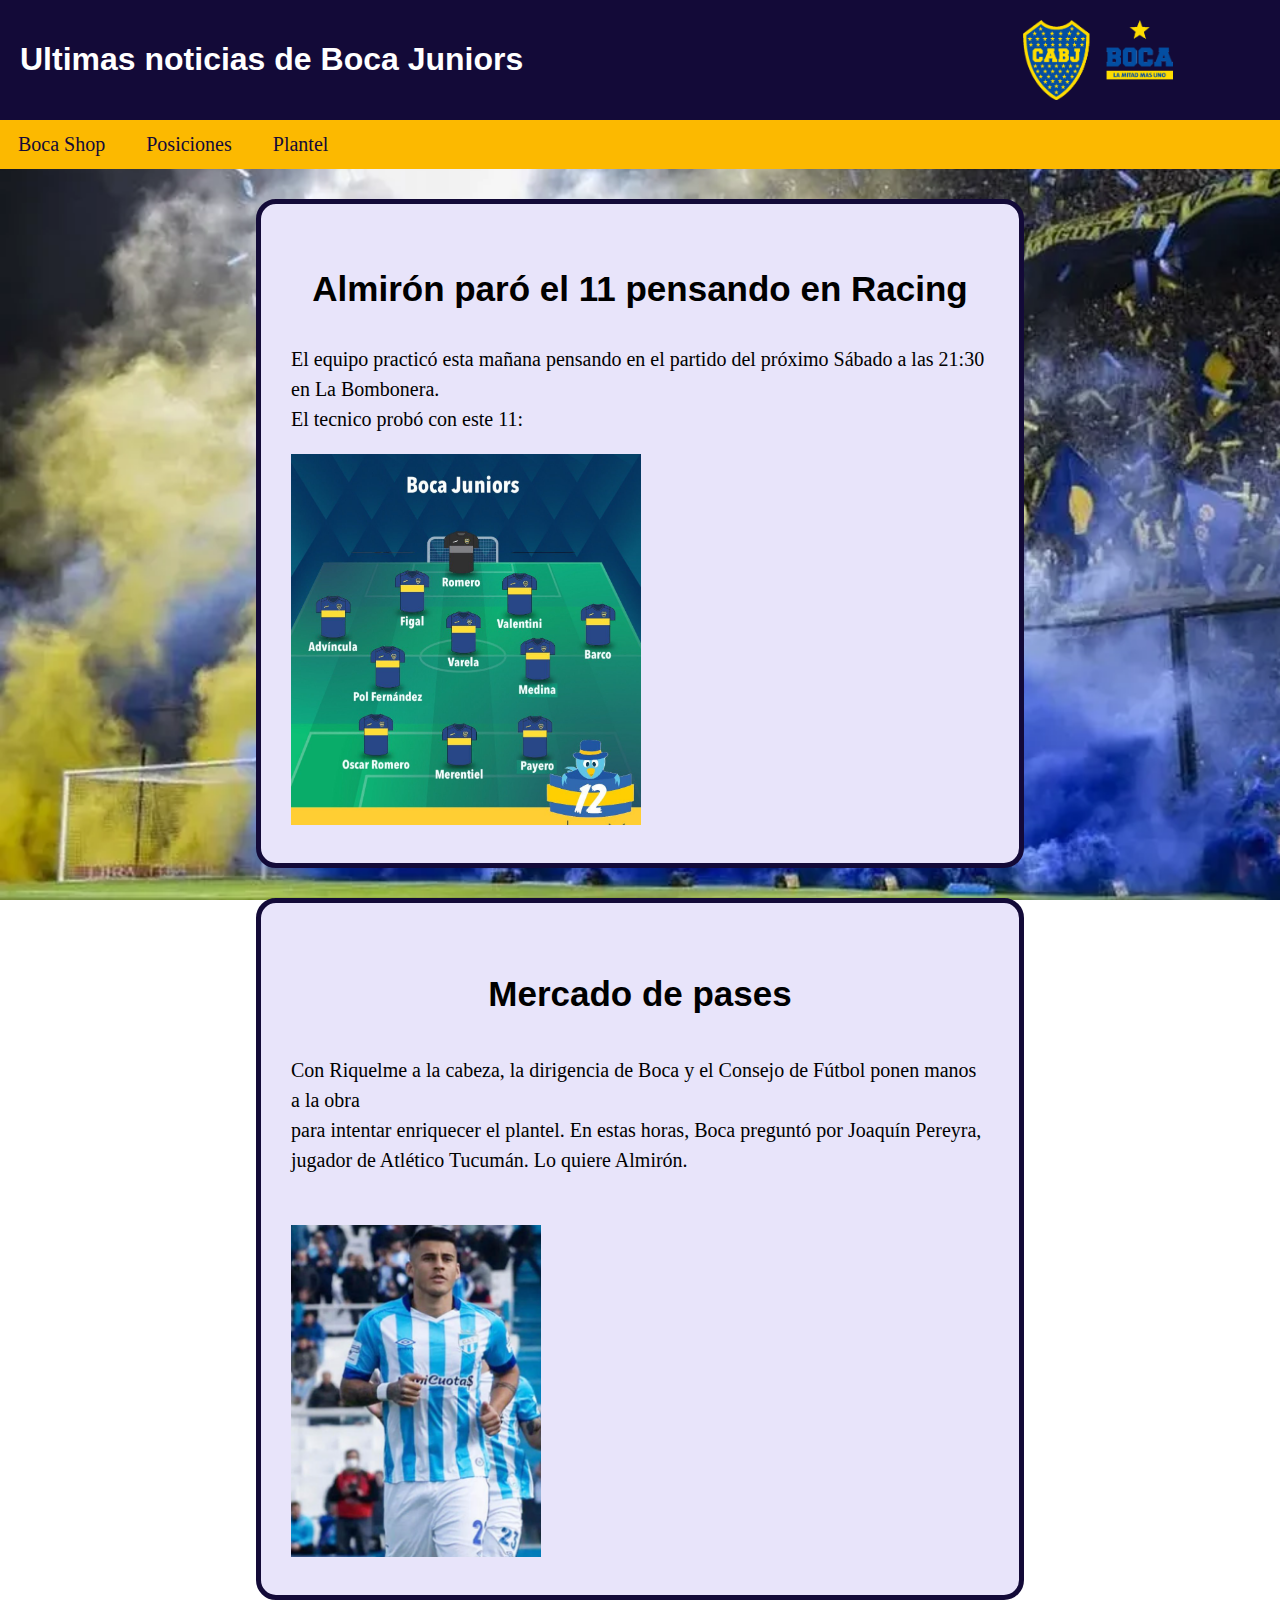
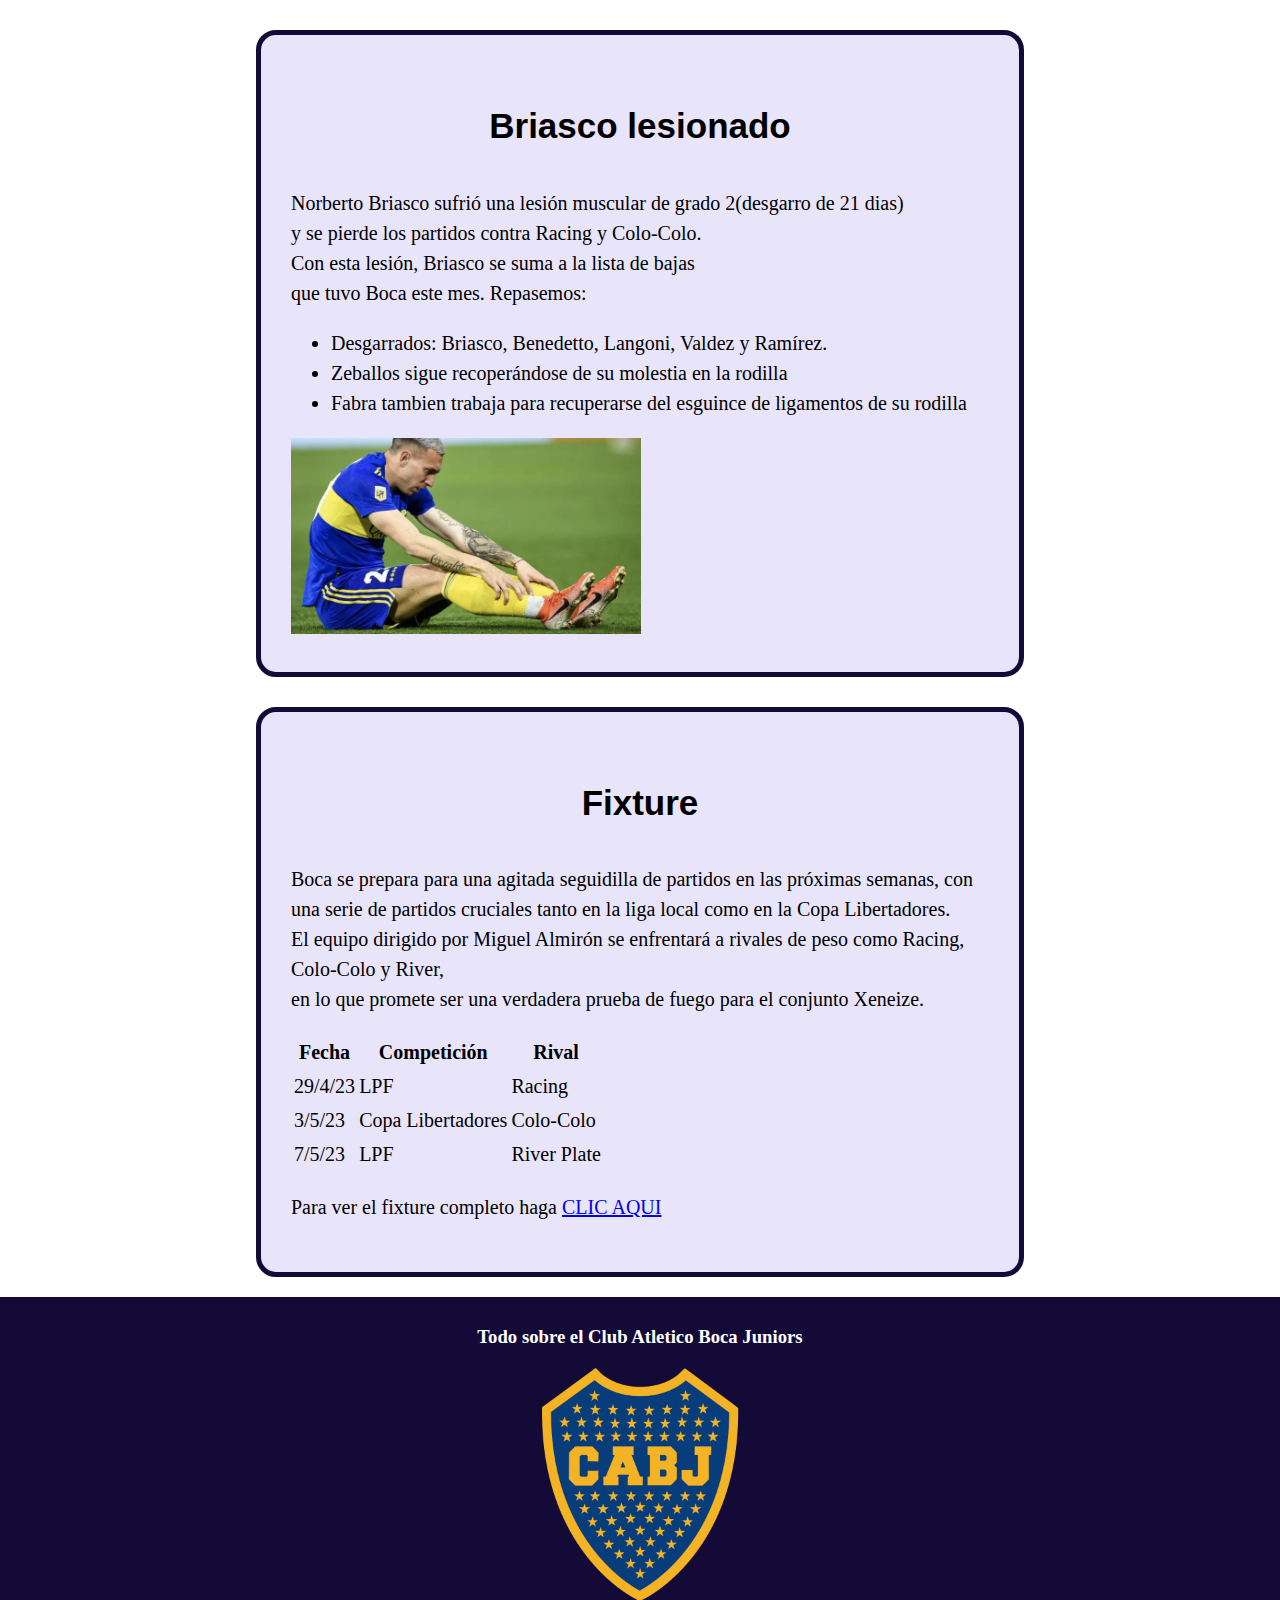
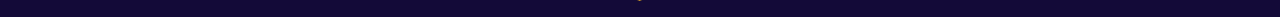
==== pages/boca.html @ 6c1025e1 "primera version" ====
<!DOCTYPE html>
<html lang="es">
<head>
    <meta charset="UTF-8">
    <meta http-equiv="X-UA-Compatible" content="IE=edge">
    <meta name="viewport" content="width=device-width, initial-scale=1.0">
    <title>Esto es Boca</title>
    <link rel="stylesheet" href="../css/estilos.css">
</head>
<body>
  <header>
    <h1>Ultimas noticias de Boca Juniors</h1>
    <img src="../imgs/LogoBocaPng.png" alt="escudo de Boca" width="150px">
  </header>

  <nav>
    <ul>
      <li><a href="#">Boca Shop</a></li>
      <li><a href="#">Posiciones</a></li>
      <li><a href="#">Plantel</a></li>
    </ul>
  </nav>

   <div class="cajas">
     <h2 class="titulos">Almirón paró el 11 pensando en Racing</h2>
     <p>El equipo practicó esta mañana pensando en el partido del próximo Sábado a las 21:30 en La Bombonera.<br>
      El tecnico probó con este 11:</p>
     <img id="equipo" src="../imgs/OnceBoca.jpg" alt="S. Romero; Advíncula, Figal, Valentini, Barco; Pol Fernández, Varela, Medina; O. Romero, Merentiel, Payero." width="350px"><br>
   </div>

  <div class="cajas">
    <h3 class="titulos">Mercado de pases</h3>
    <p>Con Riquelme a la cabeza, la dirigencia de Boca y el Consejo de Fútbol ponen manos a la obra<br>
      para intentar enriquecer el plantel. En estas horas, Boca preguntó por Joaquín Pereyra,<br>
      jugador  de Atlético Tucumán. Lo quiere Almirón.</p><br>
      <img src="../imgs/JoaquinPereyra.png" alt="Foto de Joaquin Pereyra" width="250px">
  </div>


  <div class="cajas">
    <h3 class="titulos">Briasco lesionado</h3>
    <p>Norberto Briasco sufrió una lesión muscular de grado 2(desgarro de 21 dias)<br>
       y se pierde los partidos contra Racing y Colo-Colo.<br>
       Con esta lesión, Briasco se suma a la lista de bajas<br>
       que tuvo Boca este mes. Repasemos:<br></p>
      <ul>
        <li>Desgarrados: Briasco, Benedetto, Langoni, Valdez y Ramírez.</li>
        <li>Zeballos sigue recoperándose de su molestia en la rodilla</li>
        <li>Fabra tambien trabaja para recuperarse del esguince de ligamentos de su rodilla</li>
      </ul>
    <img src="../imgs/Briasco.jpg" alt="Foto de Norberto Briasco" width="350px">
  </div>


  <div class="cajas">
    <h3 class="titulos">Fixture</h3>
    <p>Boca se prepara para una agitada seguidilla de partidos en las próximas semanas, con una serie de partidos cruciales tanto en la liga local como en la Copa Libertadores.<br>
      El equipo dirigido por Miguel Almirón se enfrentará a rivales de peso como Racing, Colo-Colo y River,<br>
      en lo que promete ser una verdadera prueba de fuego para el conjunto Xeneize.</p>
    <table id="tabla">
        <tr>
          <th>Fecha</th>
          <th>Competición</th>
          <th>Rival</th>
        </tr>
        <tr>
          <td>29/4/23</td>
          <td>LPF</td>
          <td>Racing</td>
        </tr>
        <tr>
          <td>3/5/23</td>
          <td>Copa Libertadores</td>
          <td>Colo-Colo</td>
        </tr>
        <tr>
          <td>7/5/23</td>
          <td>LPF</td>
          <td>River Plate</td>
        </tr>
      </table>
      <P>Para ver el fixture completo haga <a href="fixture.html">CLIC AQUI</a></P>
    </div>

      <footer>
      <h3>Todo sobre el Club Atletico Boca Juniors</h3>
       <a href="https://es.wikipedia.org/wiki/Club_Atl%C3%A9tico_Boca_Juniors" target="_blank"><img src="../imgs/BocaEscudo.png" alt="CABJ" title="Todo sobre Boca" width="200px"></a>
      </footer>
</body>
</html>
---- css/estilos.css ----
body {
    font-family: Calibri;
    margin: 0;
    padding: 0;
  }
  
  /* encabezado */
 header {
    font-family: Verdana, Geneva, Tahoma, sans-serif;
    background-color: #130a38;
    color: #fff;
    padding: 20px;
    display: flex;
  }
  header img {
    margin-left: 500px;
  }

  /* menú de navegación */
 nav {
    background: #fcb900;
    padding: 10px;
    font-size: 20px;
  }
  
  nav ul {
    list-style: none;
    margin: 0;
    padding: 0;
  }
  
  nav li {
    display: inline-block;
    margin-right: 20px;
    padding: 3px;
  }
  
  nav a {
    color: #130a38 ;
    text-decoration: none;
    padding: 5px;
  }
  
  nav a:hover{
    background-color: #130a38;
    padding: 10px;
    color: #fcb900;;
  }

  /*cuerpo*/
  body {
      background-image: url(../imgs/LaBombonera.jpg);
      background-repeat: no-repeat;
      background-attachment: fixed;
      background-size: cover;
  }

  .cajas {
    background-color: rgb(232, 228, 250);
    font-size: 20px;
    line-height: 1.5;
    border: 5px solid #130a38;
    border-radius: 20px;
    margin-left: 20%;
    margin-right: 20%;
    margin-top: 30px;
    margin-bottom: 20px;
    padding: 30px;
  }

  .titulos {
    display: flex;
    justify-content: center;
    font-size: 35px;
    font-family:'Gill Sans', 'Gill Sans MT', Calibri, 'Trebuchet MS', sans-serif;
  }

  #equipo {

  }



  
  /*pie de pagina*/
  footer {
    background-color: #130a38;
    color: #fff;
    padding: 10px;
    text-align: center;
  }
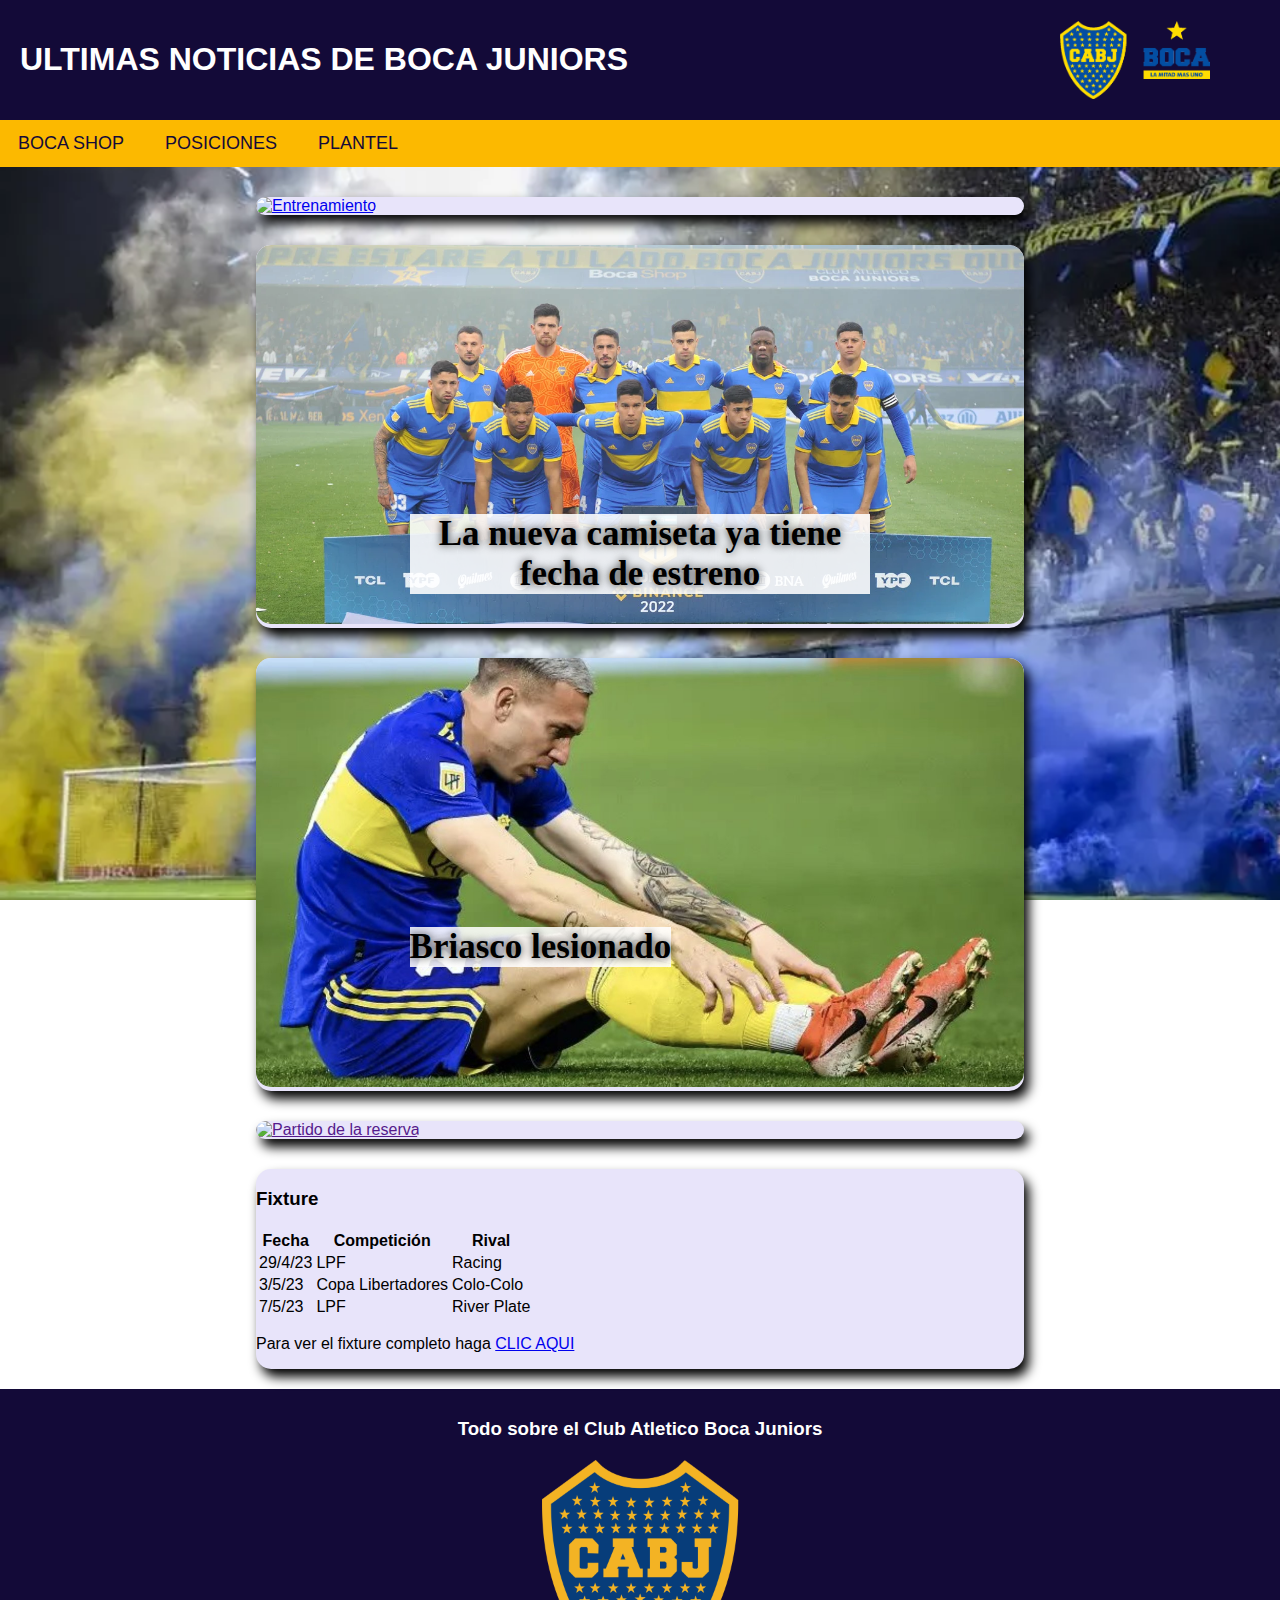
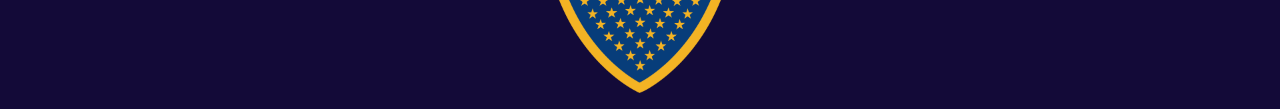
==== commit 45b967fc: "primera version" ====
--- a/pages/boca.html
+++ b/pages/boca.html
@@ -6,58 +6,54 @@
     <meta name="viewport" content="width=device-width, initial-scale=1.0">
     <title>Esto es Boca</title>
     <link rel="stylesheet" href="../css/estilos.css">
+    <link rel="preconnect" href="https://fonts.googleapis.com">
+    <link rel="preconnect" href="https://fonts.gstatic.com" crossorigin>
+    <link href="https://fonts.googleapis.com/css2?family=Roboto+Condensed:wght@300&display=swap" rel="stylesheet">
+    
+
 </head>
 <body>
   <header>
-    <h1>Ultimas noticias de Boca Juniors</h1>
+    <h1>ULTIMAS NOTICIAS DE BOCA JUNIORS</h1>
     <img src="../imgs/LogoBocaPng.png" alt="escudo de Boca" width="150px">
   </header>
 
   <nav>
     <ul>
-      <li><a href="#">Boca Shop</a></li>
-      <li><a href="#">Posiciones</a></li>
-      <li><a href="#">Plantel</a></li>
+      <li><a href="https://www.bocashop.com.ar/" target="_blank">BOCA SHOP</a></li>
+      <li><a href="https://www.promiedos.com.ar/primera" target="_blank">POSICIONES</a></li>
+      <li><a href="https://www.bocajuniors.com.ar/el-club/plantel-futbol" target="_blank">PLANTEL</a></li>
     </ul>
   </nav>
 
+
    <div class="cajas">
-     <h2 class="titulos">Almirón paró el 11 pensando en Racing</h2>
-     <p>El equipo practicó esta mañana pensando en el partido del próximo Sábado a las 21:30 en La Bombonera.<br>
-      El tecnico probó con este 11:</p>
-     <img id="equipo" src="../imgs/OnceBoca.jpg" alt="S. Romero; Advíncula, Figal, Valentini, Barco; Pol Fernández, Varela, Medina; O. Romero, Merentiel, Payero." width="350px"><br>
-   </div>
+    <h3 class="title"><a href="#">Almirón paró el 11 para el Domingo</a></h3>
+     <a href="#"><img src="../imgs/Entrenamiento.png" alt="Entrenamiento"></a>
+  </div>
+
+  
 
   <div class="cajas">
-    <h3 class="titulos">Mercado de pases</h3>
-    <p>Con Riquelme a la cabeza, la dirigencia de Boca y el Consejo de Fútbol ponen manos a la obra<br>
-      para intentar enriquecer el plantel. En estas horas, Boca preguntó por Joaquín Pereyra,<br>
-      jugador  de Atlético Tucumán. Lo quiere Almirón.</p><br>
-      <img src="../imgs/JoaquinPereyra.png" alt="Foto de Joaquin Pereyra" width="250px">
+    <h3 class="title"><a href="#">La nueva camiseta ya tiene fecha de estreno</a></h3>
+    <a href="#"><img src="../imgs/OnceBoca.jpg" alt="Foto del equipo"></a>
+</div>
+
+
+  <div class="cajas">
+    <h3 class="title"><a href="#">Briasco lesionado</a></h3>
+     <a href="#"><img src="../imgs/Briasco.jpg" alt="Norberto Briasco"></a>
+  </div>
+
+  <div class="cajas">
+   <h3 class="title"><a href="#">La reserva cayó por la mínima</a></h3>
+    <a href=""><img src="../imgs/Reserva.jpg" alt="Partido de la reserva"></a>
   </div>
 
 
   <div class="cajas">
-    <h3 class="titulos">Briasco lesionado</h3>
-    <p>Norberto Briasco sufrió una lesión muscular de grado 2(desgarro de 21 dias)<br>
-       y se pierde los partidos contra Racing y Colo-Colo.<br>
-       Con esta lesión, Briasco se suma a la lista de bajas<br>
-       que tuvo Boca este mes. Repasemos:<br></p>
-      <ul>
-        <li>Desgarrados: Briasco, Benedetto, Langoni, Valdez y Ramírez.</li>
-        <li>Zeballos sigue recoperándose de su molestia en la rodilla</li>
-        <li>Fabra tambien trabaja para recuperarse del esguince de ligamentos de su rodilla</li>
-      </ul>
-    <img src="../imgs/Briasco.jpg" alt="Foto de Norberto Briasco" width="350px">
-  </div>
-
-
-  <div class="cajas">
-    <h3 class="titulos">Fixture</h3>
-    <p>Boca se prepara para una agitada seguidilla de partidos en las próximas semanas, con una serie de partidos cruciales tanto en la liga local como en la Copa Libertadores.<br>
-      El equipo dirigido por Miguel Almirón se enfrentará a rivales de peso como Racing, Colo-Colo y River,<br>
-      en lo que promete ser una verdadera prueba de fuego para el conjunto Xeneize.</p>
-    <table id="tabla">
+       <h3 id="fixture">Fixture</h3>
+    <table>
         <tr>
           <th>Fecha</th>
           <th>Competición</th>
@@ -80,7 +76,8 @@
         </tr>
       </table>
       <P>Para ver el fixture completo haga <a href="fixture.html">CLIC AQUI</a></P>
-    </div>
+  </div>
+
 
       <footer>
       <h3>Todo sobre el Club Atletico Boca Juniors</h3>
--- a/css/estilos.css
+++ b/css/estilos.css
@@ -1,26 +1,25 @@
-body {
-    font-family: Calibri;
-    margin: 0;
-    padding: 0;
+
+/* encabezado */
+header {
+  background-color: #130a38;
+  font-family: 'Roboto', sans-serif;
+  font-weight: bold;
+  color: #ffffff;
+  padding: 20px;
+  display: flex;
+  justify-content: space-between;
+  align-items: center;
   }
-  
-  /* encabezado */
- header {
-    font-family: Verdana, Geneva, Tahoma, sans-serif;
-    background-color: #130a38;
-    color: #fff;
-    padding: 20px;
-    display: flex;
-  }
-  header img {
-    margin-left: 500px;
+  header img { 
+    margin-right: 50px;
+    align-items: center;
   }
 
   /* menú de navegación */
  nav {
     background: #fcb900;
     padding: 10px;
-    font-size: 20px;
+    font-size: 18px;
   }
   
   nav ul {
@@ -39,12 +38,15 @@
     color: #130a38 ;
     text-decoration: none;
     padding: 5px;
+    transition: all 300ms;
   }
   
   nav a:hover{
     background-color: #130a38;
     padding: 10px;
-    color: #fcb900;;
+    color: #fcb900;
+    border-radius: 10px;
+    transform: scale(1.05);
   }
 
   /*cuerpo*/
@@ -53,34 +55,54 @@
       background-repeat: no-repeat;
       background-attachment: fixed;
       background-size: cover;
+      font-family: century gothic, sans-serif;
+      margin: 0;
+      padding: 0;
+      align-items: center;
   }
+
 
   .cajas {
     background-color: rgb(232, 228, 250);
-    font-size: 20px;
-    line-height: 1.5;
-    border: 5px solid #130a38;
-    border-radius: 20px;
+    border-radius: 15px;
+    overflow: hidden;
+    position: relative;
+    margin-top: 30px;
+    margin-bottom: 20px;
     margin-left: 20%;
     margin-right: 20%;
-    margin-top: 30px;
-    margin-bottom: 20px;
-    padding: 30px;
+    box-shadow: 5px 8px 12px black;
   }
 
-  .titulos {
-    display: flex;
-    justify-content: center;
-    font-size: 35px;
-    font-family:'Gill Sans', 'Gill Sans MT', Calibri, 'Trebuchet MS', sans-serif;
+  .cajas a img{
+    width: 100%;
+    height: 100%;
+    border-radius: 15px;
+  }
+  .title{
+    display: contents;
   }
 
-  #equipo {
-
+  .cajas .title a{
+    font-size: 35px;
+    font-family: century gothic;
+    text-decoration: none;
+    color: #000000;
+    position: absolute;
+    text-shadow: 0 0 8px rgba(0, 0, 0, 0.8);
+    background-color: #ffffffe0;
+    transition: all 300ms;
+    margin: 20%;
+    margin-top: 35%;
+    text-align: center;
   }
 
-
-
+  .title a:hover{
+    background-color: #130a38;
+    color: #fff;
+    text-decoration: underline;
+    transform: scale(1.10);
+  }
   
   /*pie de pagina*/
   footer {
